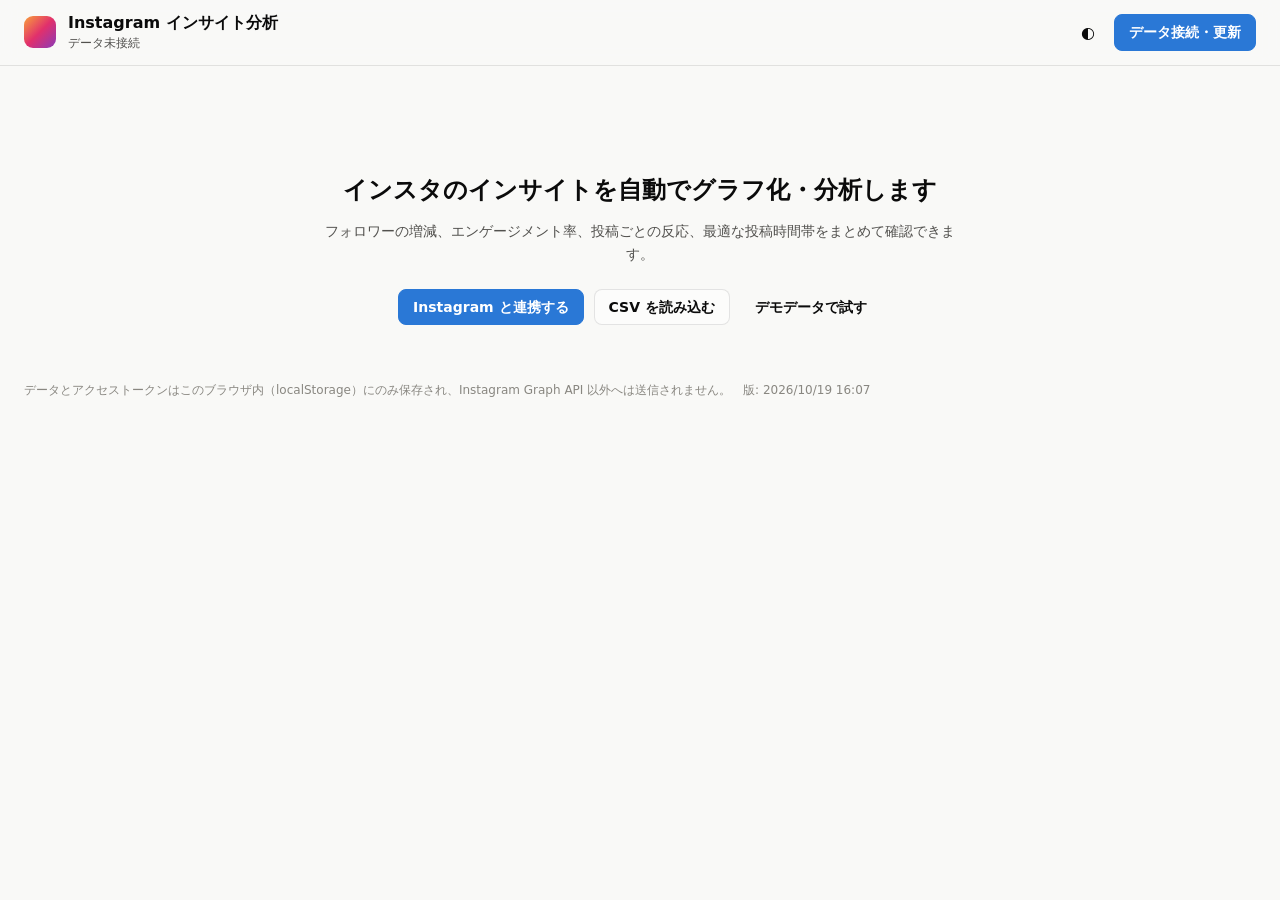
==== index.html @ c240e108 "Add files via upload" ====
<!doctype html>
<html lang="ja">
<head>
  <meta charset="utf-8" />
  <meta name="viewport" content="width=device-width, initial-scale=1" />
  <meta name="referrer" content="no-referrer" />
  <meta name="robots" content="noindex, nofollow, noarchive" />
  <title>Instagram インサイト分析</title>
  <link rel="icon" href="data:image/svg+xml,<svg xmlns='http://www.w3.org/2000/svg' viewBox='0 0 100 100'><text y='.9em' font-size='90'>📈</text></svg>" />
  <link rel="stylesheet" href="css/style.css" />
  <script>
    // テーマの初期適用（ちらつき防止）
    (function () {
      var saved = null;
      try { saved = localStorage.getItem('iia.theme'); } catch (e) {}
      if (saved === 'light' || saved === 'dark') document.documentElement.dataset.theme = saved;
    })();
  </script>
  <script src="vendor/chart.umd.min.js"></script>
  <script>
    window.Chart || document.write('<script src="https://cdn.jsdelivr.net/npm/chart.js@4.4.4/dist/chart.umd.min.js"><\/script>');
  </script>
  <script type="module" src="js/app.js"></script>
</head>
<body>
  <header class="topbar">
    <div class="brand">
      <span class="brand-mark" aria-hidden="true"></span>
      <div>
        <h1>Instagram インサイト分析</h1>
        <p class="account" id="account-line">データ未接続</p>
      </div>
    </div>
    <div class="topbar-actions">
      <div class="export-menu" id="export-menu" hidden>
        <button class="btn" id="export-toggle" type="button" aria-haspopup="menu" aria-expanded="false" aria-controls="export-list">レポート出力 ▾</button>
        <div class="export-list" id="export-list" role="menu" hidden>
          <button type="button" role="menuitem" data-export="md">Markdown（.md）</button>
          <button type="button" role="menuitem" data-export="docx">Word（.docx）</button>
          <p class="export-hint">表示中の期間・絞り込みの全数値と分析を1ファイルにまとめます</p>
        </div>
      </div>
      <button class="btn ghost icon" id="theme-toggle" type="button" aria-label="表示テーマを切り替え" title="表示テーマを切り替え">◐</button>
      <button class="btn primary" id="open-data" type="button">データ接続・更新</button>
    </div>
  </header>

  <main>
    <!-- 初回表示 -->
    <section class="empty" id="empty-state">
      <h2>インスタのインサイトを自動でグラフ化・分析します</h2>
      <p>フォロワーの増減、エンゲージメント率、投稿ごとの反応、最適な投稿時間帯をまとめて確認できます。</p>
      <div class="empty-actions">
        <button class="btn primary" type="button" data-open-tab="api">Instagram と連携する</button>
        <button class="btn" type="button" data-open-tab="csv">CSV を読み込む</button>
        <button class="btn ghost" type="button" id="empty-demo">デモデータで試す</button>
      </div>
    </section>

    <div id="dashboard" hidden>
      <!-- フィルタ（すべてのグラフに共通） -->
      <div class="filters" role="group" aria-label="表示条件">
        <div class="segmented" id="range" role="radiogroup" aria-label="期間">
          <button type="button" role="radio" data-days="7">7日</button>
          <button type="button" role="radio" data-days="30">30日</button>
          <button type="button" role="radio" data-days="90">90日</button>
          <button type="button" role="radio" data-days="180">180日</button>
          <button type="button" role="radio" data-days="0">全期間</button>
        </div>
        <label class="select">
          <span>ER の計算基準</span>
          <select id="er-basis">
            <option value="reach">リーチ基準（反応数 ÷ リーチ）</option>
            <option value="followers">フォロワー基準（反応数 ÷ フォロワー数）</option>
          </select>
        </label>
        <label class="select" id="account-filter-wrap" hidden>
          <span>アカウント</span>
          <select id="account-filter"></select>
        </label>
        <p class="period-note" id="period-note"></p>
      </div>

      <div class="notice" id="warnings" hidden></div>

      <!-- KPI（各カードの「推移をみる」は別タブで過去の推移を開く） -->
      <section class="kpis" aria-label="主要指標">
        <article class="kpi kpi-hero">
          <h3>フォロワー数</h3>
          <p class="kpi-value" id="kpi-followers">–</p>
          <p class="kpi-delta" id="kpi-followers-delta"></p>
          <a class="kpi-trend" href="?trend=followers" target="_blank" rel="noopener">推移をみる</a>
        </article>
        <article class="kpi">
          <h3>平均エンゲージメント率</h3>
          <p class="kpi-value" id="kpi-er">–</p>
          <p class="kpi-delta" id="kpi-er-delta"></p>
          <a class="kpi-trend" href="?trend=er" target="_blank" rel="noopener">推移をみる</a>
        </article>
        <article class="kpi">
          <h3>投稿数</h3>
          <p class="kpi-value" id="kpi-posts">–</p>
          <p class="kpi-delta" id="kpi-posts-delta"></p>
          <a class="kpi-trend" href="?trend=posts" target="_blank" rel="noopener">推移をみる</a>
        </article>
        <article class="kpi">
          <h3>平均リーチ／投稿</h3>
          <p class="kpi-value" id="kpi-reach">–</p>
          <p class="kpi-sub" id="kpi-reach-nonf"></p>
          <p class="kpi-delta" id="kpi-reach-delta"></p>
          <a class="kpi-trend" href="?trend=reach" target="_blank" rel="noopener">推移をみる</a>
        </article>
        <article class="kpi">
          <h3>平均反応数／投稿</h3>
          <p class="kpi-value" id="kpi-inter">–</p>
          <p class="kpi-delta" id="kpi-inter-delta"></p>
          <a class="kpi-trend" href="?trend=interactions" target="_blank" rel="noopener">推移をみる</a>
        </article>
        <article class="kpi" id="kpi-visits-card" hidden>
          <h3>プロフィールアクセス</h3>
          <p class="kpi-value" id="kpi-visits">–</p>
          <p class="kpi-delta" id="kpi-visits-delta"></p>
          <a class="kpi-trend" href="?trend=profileVisits" target="_blank" rel="noopener">推移をみる</a>
        </article>
        <article class="kpi" id="kpi-clicks-card" hidden>
          <h3>リンククリック</h3>
          <p class="kpi-value" id="kpi-clicks">–</p>
          <p class="kpi-delta" id="kpi-clicks-delta"></p>
          <a class="kpi-trend" href="?trend=linkClicks" target="_blank" rel="noopener">推移をみる</a>
        </article>
      </section>

      <!-- KPI：Instagram からホームページへの流入（GA4） -->
      <section class="kpis kpis-hp" aria-label="Instagram からホームページへの流入">
        <p class="kpis-label">Instagram からホームページへの流入（GA4）</p>
        <article class="kpi">
          <h3>流入数（UU数）</h3>
          <p class="kpi-value" id="kpi-hp-users">–</p>
          <p class="kpi-delta" id="kpi-hp-users-delta"></p>
          <a class="kpi-trend" href="?trend=hpUsers" target="_blank" rel="noopener">推移をみる</a>
        </article>
        <article class="kpi">
          <h3>アクセス数（セッション数）</h3>
          <p class="kpi-value" id="kpi-hp-sessions">–</p>
          <p class="kpi-delta" id="kpi-hp-sessions-delta"></p>
          <a class="kpi-trend" href="?trend=hpSessions" target="_blank" rel="noopener">推移をみる</a>
        </article>
        <article class="kpi">
          <h3>新規ユーザー数</h3>
          <p class="kpi-value" id="kpi-hp-new">–</p>
          <p class="kpi-delta" id="kpi-hp-new-delta"></p>
          <a class="kpi-trend" href="?trend=hpNewUsers" target="_blank" rel="noopener">推移をみる</a>
        </article>
        <article class="kpi">
          <h3>新規率</h3>
          <p class="kpi-value" id="kpi-hp-newrate">–</p>
          <p class="kpi-delta" id="kpi-hp-newrate-delta"></p>
          <a class="kpi-trend" href="?trend=hpNewRate" target="_blank" rel="noopener">推移をみる</a>
        </article>
        <article class="kpi">
          <h3>エンゲージメント率</h3>
          <p class="kpi-value" id="kpi-hp-engage">–</p>
          <p class="kpi-delta" id="kpi-hp-engage-delta"></p>
          <a class="kpi-trend" href="?trend=hpEngagement" target="_blank" rel="noopener">推移をみる</a>
        </article>
        <article class="kpi">
          <h3>予約完了数（CV数）</h3>
          <p class="kpi-value" id="kpi-hp-cv">–</p>
          <p class="kpi-delta" id="kpi-hp-cv-delta"></p>
          <a class="kpi-trend" href="?trend=hpCv" target="_blank" rel="noopener">推移をみる</a>
        </article>
        <article class="kpi">
          <h3>CVR</h3>
          <p class="kpi-value" id="kpi-hp-cvr">–</p>
          <p class="kpi-delta" id="kpi-hp-cvr-delta"></p>
          <a class="kpi-trend" href="?trend=hpCvr" target="_blank" rel="noopener">推移をみる</a>
        </article>
      </section>

      <!-- 自動インサイト -->
      <section class="block">
        <div class="block-head">
          <h2>自動分析レポート</h2>
          <p>選択中の期間のデータから自動で抽出した傾向と改善ポイントです。</p>
        </div>
        <ul class="insights" id="insights"></ul>
      </section>

      <!-- フォロワー -->
      <section class="block">
        <div class="block-head"><h2>フォロワーの増減</h2></div>
        <div class="grid-2">
          <article class="card" data-chart="c-followers">
            <header><div><h3>フォロワー数の推移</h3><p class="sub" id="followers-sub">日次</p></div></header>
            <div class="chart h-260"><canvas id="c-followers" role="img" aria-label="フォロワー数の推移"></canvas></div>
          </article>
          <article class="card" data-chart="c-net">
            <header><div><h3 id="net-title">日次の純増減</h3><p class="sub"><span class="key key-pos"></span>増加 <span class="key key-neg"></span>減少</p></div></header>
            <div class="chart h-260"><canvas id="c-net" role="img" aria-label="日次のフォロワー増減"></canvas></div>
          </article>
        </div>
      </section>

      <!-- アカウントの活動（日次インサイト） -->
      <section class="block" id="activity-block" hidden>
        <div class="block-head">
          <h2>アカウントの活動</h2>
          <p>投稿単位ではなく、アカウント全体の1日ごとの数字です。「見られた → プロフィールに来た → リンクを押した」の流れを確認できます。</p>
        </div>
        <article class="card" data-chart="c-reach" id="reach-card">
          <header><div><h3>リーチとビューの推移</h3><p class="sub" id="reach-sub">日次</p></div></header>
          <div class="chart h-240"><canvas id="c-reach" role="img" aria-label="日次のリーチとビューの推移"></canvas></div>
        </article>
        <div class="grid-2-1">
          <article class="card" data-chart="c-traffic" id="traffic-card">
            <header><div><h3>プロフィールアクセス・リンククリック</h3><p class="sub">日次の遷移数とコンテンツへの反応</p></div></header>
            <div class="chart h-260"><canvas id="c-traffic" role="img" aria-label="プロフィールアクセスとリンククリックの推移"></canvas></div>
          </article>
          <article class="card" id="funnel-card">
            <header><div><h3>予約までの導線</h3><p class="sub">期間合計と、ひとつ前の段階からの通過率</p></div></header>
            <div class="funnel" id="funnel"></div>
          </article>
        </div>

        <!-- 面別・アクション別の内訳（日次インサイトがあるときだけ） -->
        <div class="grid-2-1" id="surface-row" hidden>
          <article class="card" data-chart="c-surface" id="surface-card">
            <header><div><h3>どこで見られているか</h3><p class="sub">期間合計を、フィード・リール・ストーリーズなどの面ごとに分けた内訳</p></div></header>
            <div class="chart h-260"><canvas id="c-surface" role="img" aria-label="面別の閲覧数とリーチ"></canvas></div>
          </article>
          <article class="card" id="account-totals-card">
            <header><div><h3>リーチの内訳と転換率</h3><p class="sub">期間合計（実測値）</p></div></header>
            <dl class="stat-list" id="account-totals"></dl>
          </article>
        </div>
        <article class="card" data-chart="c-clicks" id="clicks-card" hidden>
          <header><div><h3>プロフィールからのアクション</h3><p class="sub">期間合計。ウェブサイト・電話・メッセージなど、押された種類ごとの件数</p></div></header>
          <div class="chart h-220"><canvas id="c-clicks" role="img" aria-label="プロフィールからのアクションの内訳"></canvas></div>
        </article>
      </section>

      <!-- ストーリーズ -->
      <section class="block" id="stories-block" hidden>
        <div class="block-head">
          <h2>ストーリーズ</h2>
          <p>投稿（フィード・リール）とは指標が違うため、エンゲージメント率ではなく「閲覧率（フォロワーのうち何％が見たか）」と「離脱率」で見ます。</p>
        </div>
        <div class="grid-2-1">
          <article class="card" data-chart="c-stories">
            <header>
              <div><h3 id="stories-chart-title">日ごとのストーリーズ</h3><p class="sub" id="stories-chart-sub">閲覧数・リーチと本数</p></div>
            </header>
            <div class="chart h-260"><canvas id="c-stories" role="img" aria-label="日ごとのストーリーズの閲覧数"></canvas></div>
          </article>
          <article class="card">
            <header><div><h3>期間のまとめ</h3><p class="sub" id="stories-sum-sub"></p></div></header>
            <dl class="stat-list" id="stories-summary"></dl>
          </article>
        </div>
        <div class="grid-2">
          <article class="card" data-chart="c-stories-hour">
            <header><div><h3>投稿した時間帯別 平均閲覧率</h3><p class="sub">2本以上ある時間帯のみ・濃い棒＝上位3枠</p></div></header>
            <div class="chart h-240"><canvas id="c-stories-hour" role="img" aria-label="時間帯別のストーリーズ平均閲覧率"></canvas></div>
          </article>
          <article class="card" data-chart="c-stories-funnel">
            <header><div><h3>見た人のその後</h3><p class="sub">閲覧数に対する割合（次へ／戻る／離脱／スキップ）</p></div></header>
            <div class="chart h-240"><canvas id="c-stories-funnel" role="img" aria-label="ストーリーズを見た人のその後の行動"></canvas></div>
          </article>
        </div>
        <article class="card">
          <header>
            <div><h3>ストーリーズ一覧</h3><p class="sub" id="stories-count"></p></div>
            <div class="table-tools"><button class="btn small" type="button" id="export-stories">CSV 出力</button></div>
          </header>
          <div class="table-wrap">
            <table class="data-table" id="stories-table">
              <thead>
                <tr>
                  <th>投稿日時</th>
                  <th>種別</th>
                  <th>内容</th>
                  <th class="num">閲覧</th>
                  <th class="num" title="フォロワー数に対する閲覧率">閲覧率</th>
                  <th class="num">リーチ</th>
                  <th class="num" title="そこで見るのをやめた人数">離脱</th>
                  <th class="num" title="次のストーリーズへ送った回数">次へ</th>
                  <th class="num" title="前のストーリーズへ戻った回数">戻る</th>
                  <th class="num">返信</th>
                  <th class="num" title="このストーリーズきっかけのフォロー">フォロー</th>
                  <th class="num">プロフ遷移</th>
                  <th class="num">リンク</th>
                </tr>
              </thead>
              <tbody></tbody>
            </table>
          </div>
        </article>
      </section>

      <!-- エンゲージメント -->
      <section class="block">
        <div class="block-head"><h2>エンゲージメント率</h2><p id="er-def"></p></div>
        <div class="grid-2-1">
          <article class="card" data-chart="c-er">
            <header><div><h3>投稿ごとのエンゲージメント率</h3><p class="sub">点＝各投稿（形で投稿タイプを区別）、線＝週平均</p></div></header>
            <div class="chart h-300"><canvas id="c-er" role="img" aria-label="投稿ごとのエンゲージメント率と週平均"></canvas></div>
          </article>
          <article class="card" data-chart="c-type">
            <header><div><h3>投稿タイプ別 平均ER</h3><p class="sub">タイプごとの平均エンゲージメント率</p></div></header>
            <div class="chart h-300"><canvas id="c-type" role="img" aria-label="投稿タイプ別の平均エンゲージメント率"></canvas></div>
          </article>
        </div>
      </section>

      <!-- 投稿ごとの反応 -->
      <section class="block">
        <div class="block-head"><h2>投稿ごとの反応</h2></div>
        <article class="card" data-chart="c-top">
          <header>
            <div><h3>上位10投稿</h3><p class="sub">棒をクリックすると投稿を開きます（API 連携時）</p></div>
            <label class="select compact">
              <span class="sr-only">並べ替え指標</span>
              <select id="top-metric"></select>
            </label>
          </header>
          <div class="chart h-340"><canvas id="c-top" role="img" aria-label="上位10投稿"></canvas></div>
        </article>

        <article class="card">
          <header>
            <div><h3>全投稿一覧</h3><p class="sub" id="posts-count"></p><p class="sub" id="history-status"></p></div>
            <div class="table-tools">
              <input type="search" id="post-search" placeholder="キャプション・ハッシュタグで絞り込み" aria-label="投稿を検索" />
              <button class="btn small" type="button" id="export-posts">CSV 出力</button>
            </div>
          </header>
          <div class="table-wrap">
            <table class="data-table posts-table" id="posts-table">
              <thead>
                <tr>
                  <th data-sort="timestamp">投稿日時</th>
                  <th data-sort="type">タイプ</th>
                  <th>内容</th>
                  <th data-sort="views" class="num col-views">ビュー</th>
                  <th data-sort="reach" class="num">リーチ</th>
                  <th data-sort="nonFollowerReach" class="num col-nonFollowerReach" title="フォロワー以外へのリーチ。≈ はリーチ内訳の比率による推定値">非フォロワー</th>
                  <th data-sort="likes" class="num">いいね</th>
                  <th data-sort="comments" class="num">コメント</th>
                  <th data-sort="saves" class="num">保存</th>
                  <th data-sort="shares" class="num">シェア</th>
                  <th data-sort="follows" class="num col-follows">フォロー</th>
                  <th data-sort="profileVisits" class="num col-profileVisits" title="その投稿からプロフィールへ移動した回数">プロフ遷移</th>
                  <th data-sort="avgWatchSec" class="num col-avgWatchSec" title="リールの平均再生時間（秒）">平均再生</th>
                  <th data-sort="interactions" class="num">反応計</th>
                  <th data-sort="searchImpressions" class="num col-searchImpressions" title="Google 検索の結果にこの投稿が表示された回数（Search Console）">検索表示</th>
                  <th data-sort="searchClicks" class="num col-searchClicks" title="Google 検索の結果からこの投稿が開かれた回数（Search Console）">検索クリック</th>
                  <th data-sort="searchPosition" class="num col-searchPosition" title="Google 検索での平均掲載順位（小さいほど上位）">検索順位</th>
                  <th data-sort="er" class="num">ER</th>
                  <th class="col-detail" title="日次で取り込んだデータから、投稿後のいいね・保存の伸びを表示します">詳細</th>
                </tr>
              </thead>
              <tbody></tbody>
            </table>
          </div>
        </article>
      </section>

      <!-- 投稿時間 -->
      <section class="block">
        <div class="block-head">
          <h2>最適な投稿時間帯</h2>
          <p>投稿した曜日・時間帯（日本時間）ごとの平均エンゲージメント率。投稿数の少ない枠は全体平均に寄せて評価しています。</p>
        </div>
        <div class="grid-2-1">
          <article class="card" data-heatmap="1">
            <header><div><h3>曜日 × 時間帯</h3><p class="sub">濃いほど反応が良い・数値はおすすめ上位3枠</p></div></header>
            <div class="heatmap" id="heatmap" role="grid" aria-label="曜日と時間帯ごとの平均エンゲージメント率"></div>
            <div class="scale" aria-hidden="true"><span>低い</span><i class="scale-bar"></i><span>高い</span><span class="scale-empty"><i></i>投稿なし</span></div>
          </article>
          <article class="card">
            <header><div><h3>おすすめの投稿枠</h3><p class="sub">2投稿以上ある枠から算出</p></div></header>
            <ol class="best-slots" id="best-slots"></ol>
          </article>
        </div>
        <div class="grid-2">
          <article class="card" data-chart="c-hour">
            <header><div><h3>時間帯別 平均ER</h3><p class="sub">濃い棒＝上位3時間帯</p></div></header>
            <div class="chart h-240"><canvas id="c-hour" role="img" aria-label="時間帯別の平均エンゲージメント率"></canvas></div>
          </article>
          <article class="card" data-chart="c-weekday">
            <header><div><h3>曜日別 平均ER</h3><p class="sub">濃い棒＝上位2曜日</p></div></header>
            <div class="chart h-240"><canvas id="c-weekday" role="img" aria-label="曜日別の平均エンゲージメント率"></canvas></div>
          </article>
        </div>
      </section>

      <!-- GA4：HPへの流入 -->
      <!-- Google 検索（Search Console） -->
      <section class="block" id="search-block" hidden>
        <div class="block-head">
          <h2>Google 検索からの流入（Search Console）</h2>
          <p id="search-lead">検索結果での表示回数・クリック・掲載順位です。投稿一覧の「検索表示・検索クリック・検索順位」の列も同じデータです。</p>
        </div>

        <div class="filters" id="search-filters">
          <div class="segmented" id="search-scope" role="radiogroup" aria-label="対象プロパティ">
            <button type="button" role="radio" data-scope="instagram">Instagram</button>
            <button type="button" role="radio" data-scope="site">ホームページ</button>
            <button type="button" role="radio" data-scope="all">すべて</button>
          </div>
          <label class="select">
            <span>並べ替え</span>
            <select id="search-sort">
              <option value="clicks">クリック数</option>
              <option value="impressions">表示回数</option>
              <option value="ctr">CTR</option>
              <option value="position">掲載順位（上位から）</option>
            </select>
          </label>
        </div>

        <div class="grid-2-1">
          <article class="card" data-chart="c-search-queries">
            <header>
              <div><h3>検索クエリ</h3><p class="sub" id="search-query-sub"></p></div>
              <div class="card-actions"><button class="btn small" type="button" id="export-search">CSV 出力</button></div>
            </header>
            <div class="chart h-340"><canvas id="c-search-queries" role="img" aria-label="検索クエリ別のクリック数"></canvas></div>
          </article>
          <article class="card">
            <header><div><h3>期間の合計</h3><p class="sub" id="search-period"></p></div></header>
            <dl class="stat-list" id="search-summary"></dl>
          </article>
        </div>

        <div class="grid-2">
          <article class="card">
            <header><div><h3>検索クエリ一覧</h3><p class="sub">クリック・表示回数・CTR・掲載順位</p></div></header>
            <div class="table-wrap">
              <table class="data-table" id="search-query-table"><thead></thead><tbody></tbody></table>
            </div>
          </article>
          <article class="card" id="search-gap-card">
            <header><div><h3>伸びしろのある検索語</h3><p class="sub">上位に出ているのに、クリックが平均より少ない検索語</p></div></header>
            <div class="table-wrap">
              <table class="data-table" id="search-gap-table"><thead></thead><tbody></tbody></table>
            </div>
          </article>
        </div>

        <div class="grid-2" id="search-post-row">
          <article class="card">
            <header><div><h3>検索から見つかっている投稿</h3><p class="sub" id="search-post-sub">Google 検索での表示回数が多い投稿</p></div></header>
            <div class="table-wrap">
              <table class="data-table" id="search-post-table"><thead></thead><tbody></tbody></table>
            </div>
          </article>
          <article class="card" data-chart="c-search-device">
            <header><div><h3>デバイス別</h3><p class="sub">検索結果からのクリック</p></div></header>
            <div class="chart h-240"><canvas id="c-search-device" role="img" aria-label="デバイス別のクリック数"></canvas></div>
          </article>
        </div>
      </section>

      <section class="block" id="traffic-block" hidden>
        <div class="block-head">
          <h2>HPへの流入（GA4）</h2>
          <p id="traffic-lead">Instagram の投稿と、着地先ホームページへの流入を週単位で突き合わせています。</p>
        </div>

        <div class="grid-2-1">
          <article class="card" data-chart="c-traffic-weeks">
            <header><div><h3>週ごとの Instagram 流入</h3><p class="sub">オーガニックと広告は分けて見ます</p></div></header>
            <div class="chart h-280"><canvas id="c-traffic-weeks" role="img" aria-label="週ごとのInstagram流入"></canvas></div>
          </article>
          <article class="card" id="traffic-summary-card">
            <header><div><h3>期間の合計</h3><p class="sub">Instagram からの流入のみ</p></div></header>
            <dl class="stat-list" id="traffic-summary"></dl>
          </article>
        </div>

        <article class="card" id="correlation-card">
          <header>
            <div><h3>投稿と流入の相関</h3><p class="sub" id="corr-sub"></p></div>
            <label class="select compact">
              <span class="sr-only">相関の相手</span>
              <select id="corr-target"></select>
            </label>
          </header>
          <div class="table-wrap">
            <table class="data-table" id="corr-table">
              <thead>
                <tr>
                  <th>投稿側の指標</th>
                  <th class="num">相関 r</th>
                  <th class="num">順位相関 ρ</th>
                  <th class="num">p 値</th>
                  <th class="num">95% 信頼区間</th>
                  <th class="num">時期の影響を除いた r</th>
                  <th class="num">増減どうしの r</th>
                  <th>見かた</th>
                  <th class="num">推定値（獲得数）</th>
                </tr>
              </thead>
              <tbody></tbody>
            </table>
          </div>
          <p class="note-line" id="corr-note"></p>
        </article>

        <div class="grid-2">
          <article class="card" data-chart="c-scatter">
            <header>
              <div><h3>散布図</h3><p class="sub" id="scatter-sub">点＝1週間。直線は傾向を示すだけで、因果ではありません</p></div>
              <label class="select compact">
                <span class="sr-only">散布図の指標</span>
                <select id="scatter-driver"></select>
              </label>
            </header>
            <div class="chart h-300"><canvas id="c-scatter" role="img" aria-label="投稿指標とHP流入の散布図"></canvas></div>
          </article>
          <article class="card" data-chart="c-traffic-account">
            <header><div><h3>流入元アカウント別</h3><p class="sub">参照元/メディアから振り分けた集計</p></div></header>
            <div class="chart h-300"><canvas id="c-traffic-account" role="img" aria-label="アカウント別のHP流入"></canvas></div>
          </article>
        </div>

        <article class="card" id="campaign-card" hidden>
          <header><div><h3>UTM キャンペーン別の流入</h3><p class="sub">リンクに utm_campaign を付けた分だけ、どの施策からの流入か分かります</p></div></header>
          <div class="table-wrap">
            <table class="data-table" id="campaign-table">
              <thead><tr><th>キャンペーン</th><th class="num">セッション</th><th class="num">ユーザー</th><th class="num">予約タップ</th><th class="num">タップ率</th></tr></thead>
              <tbody></tbody>
            </table>
          </div>
        </article>

        <article class="card" id="landing-card" hidden>
          <header><div><h3>リンククリックは HP に届いているか</h3><p class="sub">Instagram が数えたクリックと、GA4 が計測した流入の差</p></div></header>
          <div class="table-wrap">
            <table class="data-table" id="landing-table">
              <thead><tr><th>週</th><th class="num">リンククリック</th><th class="num">GA4 の流入</th><th class="num">到達率</th></tr></thead>
              <tbody></tbody>
            </table>
          </div>
          <p class="note-line" id="landing-note"></p>
        </article>
      </section>

      <!-- オーディエンス -->
      <section class="block" id="audience-block" hidden>
        <div class="block-head">
          <h2>フォロワーの内訳</h2>
          <p id="audience-lead">Meta の「オーディエンス」エクスポートから読み取った、現在のフォロワーの構成です（期間の切り替えには連動しません）。</p>
        </div>
        <div class="grid-2-1">
          <article class="card" data-chart="c-age" id="age-card">
            <header><div><h3>年齢層 × 性別</h3><p class="sub">フォロワー全体に占める割合</p></div></header>
            <div class="chart h-280"><canvas id="c-age" role="img" aria-label="年齢層と性別の構成比"></canvas></div>
          </article>
          <article class="card" data-chart="c-country" id="country-card">
            <header><div><h3>上位の国</h3><p class="sub">フォロワーの所在国</p></div></header>
            <div class="chart h-280"><canvas id="c-country" role="img" aria-label="フォロワーの上位の国"></canvas></div>
          </article>
        </div>
        <article class="card" data-chart="c-city" id="city-card">
          <header><div><h3>上位の都市</h3><p class="sub">来院できる範囲かどうかの目安になります</p></div></header>
          <div class="chart h-300"><canvas id="c-city" role="img" aria-label="フォロワーの上位の都市"></canvas></div>
        </article>
      </section>

      <!-- ハッシュタグ -->
      <section class="block">
        <div class="block-head"><h2>ハッシュタグ別の反応</h2><p>2回以上使ったハッシュタグの平均ER（全体平均との比較）</p></div>
        <article class="card">
          <header><div><h3>取り込んだ投稿から集計</h3><p class="sub">表示中の期間の投稿のキャプションにあるハッシュタグ</p></div></header>
          <div class="table-wrap">
            <table class="data-table" id="hashtag-table">
              <thead><tr><th>ハッシュタグ</th><th class="num">使用回数</th><th class="num">平均ER</th><th class="num">全体平均比</th><th class="num">平均リーチ</th></tr></thead>
              <tbody></tbody>
            </table>
          </div>
        </article>

        <!-- ソーシャルインサイトのハッシュタグ分析（書き出し単位の集計） -->
        <article class="card" id="tool-hashtag-card" hidden>
          <header>
            <div><h3>ソーシャルインサイトの集計</h3><p class="sub" id="tool-hashtag-sub"></p></div>
            <label class="select compact">
              <span class="sr-only">集計する書き出し・期間</span>
              <select id="tool-hashtag-set"></select>
            </label>
          </header>
          <div class="table-wrap">
            <table class="data-table" id="tool-hashtag-table"><thead></thead><tbody></tbody></table>
          </div>
        </article>
      </section>

      <!-- ベンチマーク（フォロー中アカウント・タグ付き投稿） -->
      <section class="block" id="benchmark-block" hidden>
        <div class="block-head">
          <h2>他アカウントとの関係</h2>
          <p>自社がフォローしているアカウント（競合・関連先）と、自社をタグ付け・メンションした投稿です（期間の切り替えはタグ付き投稿のみ連動します）。</p>
        </div>
        <div class="grid-2-1" id="followed-row" hidden>
          <article class="card">
            <header>
              <div><h3>フォロー中アカウント</h3><p class="sub" id="followed-count"></p></div>
              <div class="table-tools"><button class="btn small" type="button" id="export-followed">CSV 出力</button></div>
            </header>
            <div class="table-wrap">
              <table class="data-table" id="followed-table">
                <thead><tr><th>ユーザーネーム</th><th>プロフィール</th><th class="num">フォロワー</th><th class="num">投稿数</th><th class="num">フォロー数</th></tr></thead>
                <tbody></tbody>
              </table>
            </div>
          </article>
          <article class="card">
            <header><div><h3>フォロー先でよく使われるタグ</h3><p class="sub">同じ領域のアカウントが付けているハッシュタグ</p></div></header>
            <dl class="stat-list" id="followed-tags"></dl>
          </article>
        </div>
        <article class="card" id="tagged-card" hidden>
          <header>
            <div><h3>タグ付き投稿</h3><p class="sub" id="tagged-count"></p></div>
            <div class="table-tools"><button class="btn small" type="button" id="export-tagged">CSV 出力</button></div>
          </header>
          <div class="table-wrap">
            <table class="data-table" id="tagged-table">
              <thead><tr><th>投稿日時</th><th>アカウント</th><th>タイプ</th><th>内容</th><th class="num">いいね</th><th class="num">コメント</th></tr></thead>
              <tbody></tbody>
            </table>
          </div>
        </article>
      </section>
    </div>

    <!-- 指標の推移（上部の指標の「推移をみる」から別タブで開く） -->
    <div id="trend-view" hidden>
      <div class="trend-head">
        <a class="btn small" id="trend-back" href="./">← ダッシュボードへ</a>
        <div>
          <p class="trend-group" id="trend-group"></p>
          <h2 id="trend-title">指標の推移</h2>
          <p class="sub" id="trend-def"></p>
        </div>
      </div>
      <div class="filters" role="group" aria-label="推移の表示条件">
        <div class="segmented" id="trend-unit" role="radiogroup" aria-label="集計の単位">
          <button type="button" role="radio" data-unit="day">日別</button>
          <button type="button" role="radio" data-unit="week">週別</button>
          <button type="button" role="radio" data-unit="month">月別</button>
        </div>
        <label class="select">
          <span>指標</span>
          <select id="trend-metric"></select>
        </label>
        <p class="period-note" id="trend-note"></p>
      </div>
      <div class="notice" id="trend-warn" hidden></div>
      <article class="card">
        <header><div><h3>グラフ</h3><p class="sub" id="trend-chart-sub"></p></div></header>
        <div class="chart h-340"><canvas id="c-trend" role="img" aria-label="指標の推移"></canvas></div>
      </article>
      <article class="card">
        <header>
          <div><h3>表</h3><p class="sub">新しい期間が上</p></div>
          <div class="table-tools"><button class="btn small" type="button" id="trend-csv">CSV 出力</button></div>
        </header>
        <div class="table-wrap">
          <table class="data-table" id="trend-table"><thead></thead><tbody></tbody></table>
        </div>
      </article>
    </div>
  </main>

  <footer class="foot">
    データとアクセストークンはこのブラウザ内（localStorage）にのみ保存され、Instagram Graph API 以外へは送信されません。
    <span class="build">版: <span id="build-stamp">2026/10/19 16:07</span></span>
  </footer>

  <!-- データ接続ダイアログ -->
  <dialog id="data-dialog" aria-labelledby="dlg-title">
    <form method="dialog" class="dlg-close"><button class="btn ghost icon" aria-label="閉じる">✕</button></form>
    <h2 id="dlg-title">データ接続</h2>
    <div class="tabs" role="tablist">
      <button role="tab" type="button" data-tab="api" aria-selected="true">Instagram API 連携</button>
      <button role="tab" type="button" data-tab="csv">CSV 取り込み</button>
      <button role="tab" type="button" data-tab="demo">デモ・管理</button>
    </div>

    <div class="tab-panel" data-panel="api">
      <p class="help">
        Instagram の<strong>プロアカウント（ビジネス／クリエイター）</strong>と、Meta for Developers で発行したアクセストークンが必要です。
        詳しい手順は README.md を参照してください。
      </p>
      <form id="api-form" class="form">
        <label>ログイン方式
          <select name="host">
            <option value="instagram">Instagram ログイン（graph.instagram.com）</option>
            <option value="facebook">Facebook ログイン（graph.facebook.com）</option>
          </select>
        </label>
        <label>アクセストークン
          <input name="token" type="password" autocomplete="off" required placeholder="IGAA… / EAA…" />
        </label>
        <div class="row">
          <label>Instagram ユーザーID
            <input name="userId" placeholder="me" />
          </label>
          <button class="btn small" type="button" id="find-ig">ID を検出</button>
        </div>
        <p class="help small">Instagram ログインは「me」のままで OK。Facebook ログインの場合は「ID を検出」でビジネスアカウントIDを取得します。</p>
        <div class="row">
          <label>取得する投稿数
            <input name="postLimit" type="number" min="5" max="500" value="50" />
          </label>
          <label>API バージョン
            <input name="version" value="v23.0" />
          </label>
        </div>
        <label class="check"><input type="checkbox" name="remember" /> トークンをこのブラウザに保存する</label>
        <p class="status" id="api-status" role="status" aria-live="polite"></p>
        <button class="btn primary" type="submit">取得して分析</button>
      </form>
    </div>

    <div class="tab-panel" data-panel="csv" hidden>
      <p class="help">
        Meta Business Suite の「インサイト → エクスポート」で出力した CSV をそのまま読み込めます。
        <strong>投稿データ</strong>（Post ID・Publish time・Likes…）、
        <strong>指標ごとの日次ファイル</strong>（Reach.csv・Views.csv・Visits.csv・Link clicks.csv・Interactions.csv・Follows.csv）、
        <strong>オーディエンス</strong>（Audience.csv：フォロワー総数・年齢×性別・都市・国）を自動判別します。
        ダウンロードしたファイルを<strong>まとめて選択</strong>してください。自作の CSV（日付・フォロワー数…）も読み込めます。
      </p>
      <p class="help small">
        ※ 日次ファイルは表題かファイル名で指標を見分けます。<strong>ファイル名は変更せずに</strong>読み込んでください。
        文字コードは UTF-16 / UTF-8 / Shift_JIS に対応しています。
      </p>
      <p class="help">
        <strong>GA4 の流入データ</strong>（Excel .xlsx または CSV）も同じ場所から読み込めます。
        「日付・参照元/メディア・セッション」の列がある表を自動で見つけ、Instagram からの流入だけを抜き出して投稿データと突き合わせます。
        <code>予約タップ</code>・<code>CV</code> の列があれば、そこまでの通過率も出します。
      </p>
      <label class="drop" id="drop">
        <input type="file" id="csv-input" accept=".csv,.tsv,.txt,.xlsx,.xls,.zip,text/csv" multiple />
        <span>CSV / Excel / Search Console の ZIP をドロップ、またはクリックして選択</span>
      </label>
      <p class="help">
        <strong>Google Search Console</strong>（検索パフォーマンス → エクスポート）の <strong>ZIP をそのまま</strong>読み込めます。
        Instagram のプロパティを登録していれば、投稿 URL で突き合わせて投稿一覧に「検索表示・検索クリック・検索順位」が並びます。
        <strong>ZIP のまま</strong>読み込んでください。中の CSV はどのプロパティも同じファイル名なので、展開すると区別できなくなります。
      </p>
      <p class="help">
        <strong>毎日取り込むと、投稿ごとの推移が残ります。</strong>
        取り込んだ時点のいいね・保存などを投稿ごとに記録するので、
        投稿一覧の<strong>「詳細を見る」</strong>から「投稿してから何日目にどれだけ伸びたか」を数とグラフで確認できます。
        ソーシャルインサイトの書き出しは、ファイル名の期間末をその時点として扱います。
      </p>
      <label class="check"><input type="checkbox" id="csv-merge" checked /> 現在のデータに追加（同じ投稿ID・日付は上書き）</label>
      <p class="status" id="csv-status" role="status" aria-live="polite"></p>
      <p class="help small">サンプル: <a href="samples/posts_sample.csv" download>posts_sample.csv</a> ・ <a href="samples/daily_sample.csv" download>daily_sample.csv</a></p>
    </div>

    <div class="tab-panel" data-panel="demo" hidden>
      <p class="help">架空アカウントの180日分のデータで全機能を試せます。</p>
      <div class="row">
        <button class="btn primary" type="button" id="load-demo">デモデータを読み込む</button>
      </div>
      <hr />
      <div class="row">
        <button class="btn" type="button" id="export-json">データをバックアップ（JSON）</button>
        <label class="btn">バックアップから復元<input type="file" id="import-json" accept=".json,application/json" hidden /></label>
      </div>
      <div class="row">
        <button class="btn danger" type="button" id="clear-data">保存データとトークンを削除</button>
      </div>
    </div>
  </dialog>

  <!-- 投稿ごとの推移（投稿一覧の「詳細」から開く） -->
  <dialog id="post-dialog" class="dlg-wide" aria-labelledby="post-dlg-title">
    <form method="dialog" class="dlg-close"><button class="btn ghost icon" aria-label="閉じる">✕</button></form>
    <h2 id="post-dlg-title">投稿後の伸び</h2>
    <div class="post-dlg-head" id="post-dlg-head"></div>
    <dl class="stat-list post-dlg-totals" id="post-dlg-totals"></dl>
    <div class="post-dlg-tools">
      <div class="segmented" id="post-dlg-mode" role="radiogroup" aria-label="表示する値">
        <button type="button" role="radio" data-mode="total">累計</button>
        <button type="button" role="radio" data-mode="delta">前回からの増加</button>
      </div>
      <div class="metric-picks" id="post-dlg-metrics" role="group" aria-label="表示する指標"></div>
      <button class="btn small" type="button" id="post-dlg-csv">CSV 出力</button>
    </div>
    <p class="status" id="post-dlg-note" role="status" aria-live="polite"></p>
    <div class="chart h-260"><canvas id="c-post-history" role="img" aria-label="投稿後のいいね・保存などの推移"></canvas></div>
    <div class="table-wrap post-dlg-table">
      <table class="data-table" id="post-history-table">
        <thead></thead>
        <tbody></tbody>
      </table>
    </div>
  </dialog>

  <div class="tooltip" id="tooltip" role="tooltip" hidden></div>
  <div class="toast" id="toast" role="status" aria-live="polite" hidden></div>
</body>
</html>
---- css/style.css ----
/* ===== トークン ===== */
:root {
  color-scheme: light;
  --page: #f9f9f7;
  --surface-1: #fcfcfb;
  --surface-2: #f3f2ee;
  --text-primary: #0b0b0b;
  --text-secondary: #52514e;
  --text-muted: #898781;
  --grid: #e1e0d9;
  --axis: #c3c2b7;
  --border: rgba(11, 11, 11, 0.1);
  --series-1: #2a78d6;
  --series-2: #eb6834;
  --series-3: #1baf7a;
  --series-neg: #e34948;
  --accent: #2a78d6;
  --accent-ink: #ffffff;
  --good: #006300;
  --bad: #c03030;
  --good-bg: #0ca30c;
  --warn-bg: #fab219;
  --info-bg: #2a78d6;
  --empty-cell: #f0efec;
  --shadow: 0 1px 2px rgba(0, 0, 0, 0.04);
  --radius: 12px;
  --font: system-ui, -apple-system, "Segoe UI", "Hiragino Sans", "Noto Sans JP", "Yu Gothic UI", sans-serif;
}

@media (prefers-color-scheme: dark) {
  :root:not([data-theme="light"]) {
    color-scheme: dark;
    --page: #0d0d0d;
    --surface-1: #1a1a19;
    --surface-2: #232321;
    --text-primary: #ffffff;
    --text-secondary: #c3c2b7;
    --text-muted: #898781;
    --grid: #2c2c2a;
    --axis: #383835;
    --border: rgba(255, 255, 255, 0.1);
    --series-1: #3987e5;
    --series-2: #d95926;
    --series-3: #199e70;
    --series-neg: #e66767;
    --accent: #3987e5;
    --good: #0ca30c;
    --bad: #e66767;
    --empty-cell: #262624;
  }
}
:root[data-theme="dark"] {
  color-scheme: dark;
  --page: #0d0d0d;
  --surface-1: #1a1a19;
  --surface-2: #232321;
  --text-primary: #ffffff;
  --text-secondary: #c3c2b7;
  --text-muted: #898781;
  --grid: #2c2c2a;
  --axis: #383835;
  --border: rgba(255, 255, 255, 0.1);
  --series-1: #3987e5;
  --series-2: #d95926;
  --series-3: #199e70;
  --series-neg: #e66767;
  --accent: #3987e5;
  --good: #0ca30c;
  --bad: #e66767;
  --empty-cell: #262624;
}

/* ===== ベース ===== */
* { box-sizing: border-box; }
html { -webkit-text-size-adjust: 100%; }
body {
  margin: 0;
  background: var(--page);
  color: var(--text-primary);
  font-family: var(--font);
  font-size: 14px;
  line-height: 1.6;
}
h1, h2, h3 { margin: 0; line-height: 1.35; }
a { color: var(--accent); }
.sr-only { position: absolute; width: 1px; height: 1px; overflow: hidden; clip: rect(0 0 0 0); white-space: nowrap; }
[hidden] { display: none !important; }

main { max-width: 1280px; margin: 0 auto; padding: 0 24px 40px; }

/* ===== ヘッダー ===== */
.topbar {
  position: sticky; top: 0; z-index: 10;
  display: flex; align-items: center; justify-content: space-between; gap: 12px;
  padding: 12px 24px;
  background: color-mix(in srgb, var(--page) 88%, transparent);
  backdrop-filter: blur(8px);
  border-bottom: 1px solid var(--border);
}
.brand { display: flex; align-items: center; gap: 12px; min-width: 0; }
.brand-mark {
  width: 32px; height: 32px; border-radius: 9px; flex: none;
  background: linear-gradient(135deg, #f9a13a, #e1306c 50%, #8a3ab9);
}
.brand h1 { font-size: 16px; }
.account { margin: 0; font-size: 12px; color: var(--text-secondary); white-space: nowrap; overflow: hidden; text-overflow: ellipsis; }
.topbar-actions { display: flex; gap: 8px; flex: none; }
.export-menu { position: relative; }
.export-list {
  position: absolute; right: 0; top: calc(100% + 6px); z-index: 20;
  min-width: 220px; padding: 6px;
  background: var(--surface-1); border: 1px solid var(--border); border-radius: 10px;
  box-shadow: 0 8px 24px rgba(0, 0, 0, 0.14);
}
.export-list button {
  display: block; width: 100%; padding: 8px 10px; text-align: left;
  border: 0; border-radius: 6px; background: transparent; color: var(--text-primary);
  font: inherit; font-weight: 600; cursor: pointer;
}
.export-list button:hover { background: var(--surface-2); }
.export-hint { margin: 4px 10px 4px; font-size: 11px; color: var(--text-secondary); }

/* ===== ボタン・フォーム ===== */
.btn {
  text-decoration: none;
  display: inline-flex; align-items: center; justify-content: center; gap: 6px;
  min-height: 36px; padding: 6px 14px;
  border: 1px solid var(--border); border-radius: 8px;
  background: var(--surface-1); color: var(--text-primary);
  font: inherit; font-weight: 600; cursor: pointer;
}
.btn:hover { background: var(--surface-2); }
.btn:focus-visible, button:focus-visible, select:focus-visible, input:focus-visible, .hm-cell:focus-visible {
  outline: 2px solid var(--accent); outline-offset: 2px;
}
.btn.primary { background: var(--accent); border-color: var(--accent); color: var(--accent-ink); }
.btn.primary:hover { filter: brightness(1.08); }
.btn.ghost { background: transparent; border-color: transparent; }
.btn.ghost:hover { background: var(--surface-2); }
.btn.danger { color: var(--bad); }
.btn.small { min-height: 30px; padding: 4px 10px; font-size: 13px; }
.btn.icon { width: 36px; padding: 0; font-size: 16px; }
.btn[disabled] { opacity: 0.5; cursor: progress; }

select, input[type="text"], input[type="password"], input[type="number"], input[type="search"], input:not([type]) {
  min-height: 36px; padding: 6px 10px;
  border: 1px solid var(--border); border-radius: 8px;
  background: var(--surface-1); color: var(--text-primary); font: inherit;
  max-width: 100%;
}

/* ===== 初回表示 ===== */
.empty { max-width: 640px; margin: 12vh auto 0; text-align: center; }
.empty h2 { font-size: 24px; margin-bottom: 12px; }
.empty p { color: var(--text-secondary); }
.empty-actions { display: flex; flex-wrap: wrap; gap: 10px; justify-content: center; margin-top: 24px; }

/* ===== フィルタ ===== */
.filters { display: flex; flex-wrap: wrap; align-items: center; gap: 12px 16px; padding: 20px 0 8px; }
.segmented { display: inline-flex; padding: 3px; border-radius: 10px; background: var(--surface-2); border: 1px solid var(--border); }
.segmented button {
  min-height: 30px; padding: 4px 12px; border: 0; border-radius: 7px;
  background: transparent; color: var(--text-secondary); font: inherit; cursor: pointer;
}
.segmented button:hover { color: var(--text-primary); }
.segmented button[aria-checked="true"] { background: var(--surface-1); color: var(--text-primary); font-weight: 600; box-shadow: 0 1px 2px rgba(0,0,0,.12); }
.select { display: inline-flex; align-items: center; gap: 8px; color: var(--text-secondary); font-size: 13px; }
.select.compact select { min-height: 30px; font-size: 13px; }
.period-note { margin: 0 0 0 auto; color: var(--text-muted); font-size: 12px; }

.notice {
  margin: 8px 0; padding: 10px 14px; border-radius: 10px;
  background: color-mix(in srgb, var(--warn-bg) 14%, var(--surface-1));
  border: 1px solid color-mix(in srgb, var(--warn-bg) 50%, transparent);
  font-size: 13px;
}
.notice ul { margin: 0; padding-left: 1.2em; }

/* ===== KPI ===== */
/* 指標の数はデータ次第で増減するので、幅に合わせて折り返す */
.kpis { display: grid; grid-template-columns: repeat(auto-fit, minmax(152px, 1fr)); gap: 12px; margin: 12px 0 8px; }
.kpis .kpi-hero { grid-column: span 2; }
/* 指標が多いときはフォロワー数も1枠に収めて、1枚だけ折り返すのを防ぐ */
.kpis.dense .kpi-hero { grid-column: auto; }
.kpis.dense .kpi-hero .kpi-value { font-size: 30px; }
.kpi { display: flex; flex-direction: column; padding: 16px 18px; background: var(--surface-1); border: 1px solid var(--border); border-radius: var(--radius); box-shadow: var(--shadow); min-width: 0; }
.kpi h3 { font-size: 12px; font-weight: 500; color: var(--text-secondary); }
.kpi-value { margin: 4px 0 0; font-size: 26px; font-weight: 650; letter-spacing: -0.01em; }
.kpi-hero .kpi-value { font-size: 40px; line-height: 1.15; }
.kpi-delta { margin: 2px 0 0; font-size: 12px; color: var(--text-secondary); }
/* 数値の下の小さな補足（平均リーチの下の「非フォロワー」など） */
.kpi-sub { margin: 0; font-size: 12px; color: var(--text-secondary); }
.kpi-sub a { color: inherit; text-decoration: none; }
.kpi-sub a:hover { text-decoration: underline; }
.kpi-sub strong { color: var(--text-primary); }
.kpi-delta .up { color: var(--good); font-weight: 600; }
.kpi-delta .down { color: var(--bad); font-weight: 600; }
/* HP 流入の指標は別の行にまとめ、見出しで区切る */
.kpis-hp { margin-top: 4px; }
.kpis-label { grid-column: 1 / -1; margin: 0 0 -4px; font-size: 12px; font-weight: 600; color: var(--text-secondary); }
/* 「推移をみる」はカードの下端に揃える */
.kpi-trend { margin-top: auto; padding-top: 8px; font-size: 12px; font-weight: 600; text-decoration: none; align-self: flex-start; }
.kpi-trend::after { content: " ↗"; }
.kpi-trend:hover { text-decoration: underline; }

/* ===== 指標の推移ページ ===== */
.trend-head { display: flex; align-items: flex-start; gap: 16px; padding: 20px 0 4px; flex-wrap: wrap; }
.trend-head h2 { font-size: 22px; }
.trend-group { margin: 0; font-size: 12px; color: var(--text-muted); font-weight: 600; }
#trend-view .card { margin-bottom: 12px; }
#trend-view .table-wrap { max-height: 640px; }

/* ===== セクション・カード ===== */
.block { margin-top: 28px; }
.block-head { display: flex; flex-wrap: wrap; align-items: baseline; gap: 4px 14px; margin-bottom: 12px; }
.block-head h2 { font-size: 18px; }
.block-head p { margin: 0; color: var(--text-secondary); font-size: 13px; }
.grid-2 { display: grid; grid-template-columns: 1fr 1fr; gap: 12px; margin-bottom: 12px; }
.grid-2-1 { display: grid; grid-template-columns: 2fr 1fr; gap: 12px; margin-bottom: 12px; }
.card {
  background: var(--surface-1); border: 1px solid var(--border); border-radius: var(--radius);
  padding: 16px 18px; box-shadow: var(--shadow); min-width: 0;
}
.grid-2 > .card, .grid-2-1 > .card { margin: 0; }
.block > .card { margin-bottom: 12px; }
.card > header { display: flex; align-items: flex-start; justify-content: space-between; gap: 10px; margin-bottom: 10px; flex-wrap: wrap; }
.card h3 { font-size: 14px; font-weight: 650; }
.sub { margin: 2px 0 0; font-size: 12px; color: var(--text-secondary); }
.card-actions { display: flex; gap: 6px; align-items: center; margin-left: auto; }
.view-toggle { font-size: 12px; min-height: 28px; padding: 2px 10px; }
.chart { position: relative; width: 100%; }
.h-220 { height: 220px; } .h-240 { height: 240px; } .h-260 { height: 260px; } .h-300 { height: 300px; } .h-340 { height: 340px; }
.chart-table { max-height: 340px; overflow: auto; }
.card.is-loading .chart { opacity: 0.5; }

.key { display: inline-block; width: 10px; height: 10px; border-radius: 3px; vertical-align: -1px; margin: 0 2px 0 6px; }
.key:first-child { margin-left: 0; }
.key-pos { background: var(--series-1); }
.key-neg { background: var(--series-neg); }

/* ===== インサイト ===== */
.insights { list-style: none; margin: 0; padding: 0; display: grid; grid-template-columns: repeat(auto-fill, minmax(280px, 1fr)); gap: 12px; }
.insights li {
  display: grid; grid-template-columns: 28px 1fr; gap: 2px 10px;
  padding: 14px 16px; background: var(--surface-1); border: 1px solid var(--border); border-radius: var(--radius);
}
.insights .ic {
  grid-row: span 2; width: 24px; height: 24px; border-radius: 50%;
  display: grid; place-items: center; font-size: 13px; font-weight: 700; color: #fff;
}
.insights .good .ic { background: var(--good-bg); }
.insights .warn .ic { background: var(--warn-bg); color: #0b0b0b; }
.insights .info .ic { background: var(--info-bg); }
.insights strong { font-size: 14px; }
.insights span.tx { color: var(--text-secondary); font-size: 13px; }
.insights .lv { font-size: 11px; color: var(--text-muted); margin-left: 6px; font-weight: 500; }

/* ===== テーブル ===== */
.table-wrap { overflow: auto; max-height: 520px; border-radius: 8px; }
.table-tools { display: flex; gap: 8px; flex-wrap: wrap; }
.table-tools input { width: 260px; }
.data-table { width: 100%; border-collapse: collapse; font-size: 13px; }
.data-table th, .data-table td { padding: 8px 10px; text-align: left; border-bottom: 1px solid var(--grid); white-space: nowrap; }
.data-table th { position: sticky; top: 0; background: var(--surface-1); color: var(--text-secondary); font-weight: 600; font-size: 12px; z-index: 1; }
.data-table td { font-variant-numeric: tabular-nums; }
.data-table .num, .data-table td.num { text-align: right; }
.data-table tbody tr:hover { background: var(--surface-2); }
.posts-table th[data-sort] { cursor: pointer; user-select: none; }
.posts-table th[data-sort]:hover { color: var(--text-primary); }
.posts-table th[aria-sort="descending"]::after { content: " ↓"; }
.posts-table th[aria-sort="ascending"]::after { content: " ↑"; }
.post-cell { display: flex; align-items: center; gap: 10px; max-width: 360px; white-space: normal; }
.thumb {
  width: 40px; height: 40px; flex: none; border-radius: 6px; object-fit: cover;
  background: var(--surface-2); display: grid; place-items: center; color: var(--text-muted); font-size: 11px;
}
.post-body { min-width: 0; }
.post-cell .cap { overflow: hidden; display: -webkit-box; -webkit-line-clamp: 2; -webkit-box-orient: vertical; line-height: 1.45; }
.acct-tag {
  display: block; font-size: 11px; color: var(--text-muted);
  overflow: hidden; text-overflow: ellipsis; white-space: nowrap;
}
.type-tag { display: inline-flex; align-items: center; gap: 6px; }
.type-tag i { width: 9px; height: 9px; display: inline-block; }
.type-tag i.REELS { background: var(--series-1); border-radius: 50%; }
.type-tag i.CAROUSEL { background: var(--series-2); border-radius: 1px; }
.type-tag i.IMAGE { width: 0; height: 0; border-left: 5px solid transparent; border-right: 5px solid transparent; border-bottom: 9px solid var(--series-3); }
.er-bar { display: inline-block; height: 6px; border-radius: 3px; background: var(--series-1); opacity: .35; margin-right: 6px; vertical-align: middle; }
.lift-up { color: var(--good); }
.lift-down { color: var(--bad); }

/* ===== ヒートマップ ===== */
.heatmap { display: grid; grid-template-columns: 28px repeat(var(--cols, 8), minmax(0, 1fr)); gap: 2px; }
.hm-colhead { font-size: 11px; color: var(--text-muted); text-align: left; padding: 0 0 4px 2px; }
.hm-rowhead { font-size: 12px; color: var(--text-secondary); display: grid; place-items: center start; }
.hm-cell {
  height: 34px; border-radius: 4px; display: grid; place-items: center;
  font-size: 11px; font-weight: 650; cursor: default; transition: transform .1s;
}
.hm-cell:hover { transform: scale(1.06); box-shadow: 0 0 0 2px var(--surface-1), 0 0 0 3px var(--text-secondary); }
.hm-cell.is-empty { background: var(--empty-cell); }
.hm-cell.is-best { box-shadow: 0 0 0 2px var(--surface-1), 0 0 0 3px var(--text-primary); }
.scale { display: flex; align-items: center; gap: 8px; margin-top: 12px; font-size: 11px; color: var(--text-muted); }
.scale-bar { width: 120px; height: 8px; border-radius: 4px; background: linear-gradient(90deg, #cde2fb, #6da7ec, #2a78d6, #104281); }
:root[data-resolved-theme="dark"] .scale-bar { background: linear-gradient(90deg, #104281, #1c5cab, #3987e5, #86b6ef); }
.scale-empty { display: inline-flex; align-items: center; gap: 4px; margin-left: 10px; }
.scale-empty i { width: 12px; height: 12px; border-radius: 3px; background: var(--empty-cell); display: inline-block; border: 1px solid var(--border); }

.best-slots { list-style: none; margin: 0; padding: 0; display: grid; gap: 10px; }
.best-slots li { display: grid; grid-template-columns: 32px 1fr auto; align-items: center; gap: 10px; padding: 10px 12px; border-radius: 10px; background: var(--surface-2); }
.best-slots .rank { width: 28px; height: 28px; border-radius: 50%; display: grid; place-items: center; background: var(--accent); color: var(--accent-ink); font-weight: 700; }
.best-slots .when { font-weight: 650; }
.best-slots .meta { font-size: 12px; color: var(--text-secondary); }
.best-slots .val { font-weight: 650; font-size: 16px; }
.best-slots .none { grid-template-columns: 1fr; color: var(--text-secondary); font-size: 13px; }

/* ===== ツールチップ・トースト ===== */
.tooltip {
  position: fixed; z-index: 50; pointer-events: none;
  padding: 8px 10px; border-radius: 8px; font-size: 12px;
  background: var(--surface-1); color: var(--text-secondary);
  border: 1px solid var(--border); box-shadow: 0 4px 16px rgba(0,0,0,.12);
}
.tooltip strong { display: block; color: var(--text-primary); font-size: 13px; }
.toast {
  position: fixed; left: 50%; bottom: 24px; transform: translateX(-50%); z-index: 60;
  padding: 10px 16px; border-radius: 10px; background: var(--text-primary); color: var(--page);
  font-size: 13px; box-shadow: 0 6px 24px rgba(0,0,0,.2); max-width: calc(100vw - 32px);
}

/* ===== ダイアログ ===== */
dialog {
  width: min(560px, calc(100vw - 32px)); max-height: calc(100vh - 48px);
  padding: 24px; border: 1px solid var(--border); border-radius: 16px;
  background: var(--surface-1); color: var(--text-primary);
  box-shadow: 0 20px 60px rgba(0,0,0,.25);
}
dialog::backdrop { background: rgba(0,0,0,.4); }
dialog h2 { font-size: 18px; margin-bottom: 14px; }
.dlg-close { position: absolute; top: 14px; right: 14px; margin: 0; }
.tabs { display: flex; gap: 4px; border-bottom: 1px solid var(--border); margin-bottom: 16px; overflow-x: auto; }
.tabs button {
  padding: 8px 12px; border: 0; background: none; color: var(--text-secondary);
  font: inherit; cursor: pointer; border-bottom: 2px solid transparent; margin-bottom: -1px; white-space: nowrap;
}
.tabs button[aria-selected="true"] { color: var(--text-primary); border-bottom-color: var(--accent); font-weight: 600; }
.help { color: var(--text-secondary); font-size: 13px; margin: 0 0 14px; }
.help.small { font-size: 12px; margin-top: -4px; }
.form { display: grid; gap: 12px; }
.form label { display: grid; gap: 4px; font-size: 12px; color: var(--text-secondary); font-weight: 600; }
.row { display: flex; gap: 10px; align-items: flex-end; flex-wrap: wrap; margin-bottom: 10px; }
.form .row { margin: 0; }
.row > label { flex: 1; min-width: 140px; }
label.check { display: flex; align-items: center; gap: 8px; font-weight: 500; font-size: 13px; color: var(--text-primary); margin: 10px 0; }
.status { min-height: 1.4em; margin: 0; font-size: 13px; color: var(--text-secondary); display: grid; gap: 4px; }
.status.error { color: var(--bad); }
.status.warn { color: var(--text-primary); }
.status .note { font-size: 12px; color: var(--text-muted); }
.status .note.error { color: var(--bad); }
.drop {
  display: grid; place-items: center; min-height: 120px; padding: 16px; margin-bottom: 6px;
  border: 1.5px dashed var(--axis); border-radius: 12px; cursor: pointer; text-align: center;
  color: var(--text-secondary); background: var(--surface-2);
}
.drop.over { border-color: var(--accent); color: var(--text-primary); }
.drop input { position: absolute; width: 1px; height: 1px; opacity: 0; }
hr { border: 0; border-top: 1px solid var(--border); margin: 16px 0; }

/* ===== 投稿ごとの推移ダイアログ ===== */
dialog.dlg-wide { width: min(860px, calc(100vw - 32px)); overflow: auto; }
.post-dlg-head { display: flex; gap: 12px; align-items: flex-start; margin-bottom: 12px; }
.post-dlg-head .thumb { flex: 0 0 auto; }
.post-dlg-head .meta { min-width: 0; font-size: 13px; }
.post-dlg-head .meta .cap { display: block; color: var(--text-primary); overflow-wrap: anywhere; }
.post-dlg-head .meta .sub { margin-top: 2px; }
.post-dlg-totals { grid-template-columns: repeat(auto-fit, minmax(128px, 1fr)); gap: 6px 16px; margin-bottom: 14px; }
.post-dlg-totals div { display: flex; justify-content: space-between; gap: 10px; border-bottom: 1px solid var(--grid); padding-bottom: 4px; }
.post-dlg-tools { display: flex; gap: 10px; align-items: center; flex-wrap: wrap; margin-bottom: 8px; }
.post-dlg-tools .btn.small { margin-left: auto; }
.metric-picks { display: flex; gap: 6px; flex-wrap: wrap; }
.metric-picks button {
  padding: 4px 10px; border: 1px solid var(--border); border-radius: 999px; background: var(--surface-2);
  color: var(--text-secondary); font: inherit; font-size: 12px; cursor: pointer; min-height: 28px;
}
.metric-picks button:hover { color: var(--text-primary); }
.metric-picks button[aria-pressed="true"] { background: var(--surface-1); color: var(--text-primary); font-weight: 600; border-color: var(--axis); }
.metric-picks button .key { margin-left: 0; margin-right: 5px; }
.post-dlg-table { max-height: 260px; margin-top: 12px; }
.post-dlg-table .delta { color: var(--text-secondary); font-size: 11px; margin-left: 5px; }
.post-dlg-table .delta.up { color: var(--good); }
.btn.detail { padding: 2px 8px; min-height: 26px; font-size: 12px; }

.foot { max-width: 1280px; margin: 0 auto; padding: 16px 24px 32px; color: var(--text-muted); font-size: 12px; }
.foot .build { margin-left: 8px; white-space: nowrap; }

/* ===== GA4 流入・相関 ===== */
.stat-list { display: grid; grid-template-columns: 1fr auto; gap: 6px 12px; margin: 0; font-size: 13px; }
.stat-list dt { color: var(--text-secondary); white-space: nowrap; overflow: hidden; text-overflow: ellipsis; }
.stat-list dd { margin: 0; text-align: right; font-weight: 600; font-variant-numeric: tabular-nums; }
.note-line { margin: 10px 0 0; font-size: 12px; color: var(--text-muted); line-height: 1.6; }
#corr-table td:last-child, #corr-table th:last-child { white-space: nowrap; }
.total-row td { font-weight: 700; border-top: 2px solid var(--border); }

/* ===== 導線（ファネル） ===== */
.funnel { display: grid; gap: 14px; }
.fn-row { display: grid; gap: 4px; }
.fn-head { display: flex; align-items: baseline; justify-content: space-between; gap: 10px; }
.fn-name { font-size: 13px; color: var(--text-secondary); }
.fn-val { font-size: 18px; font-weight: 650; font-variant-numeric: tabular-nums; }
.fn-track { height: 10px; border-radius: 5px; background: var(--surface-2); overflow: hidden; }
.fn-track i { display: block; height: 100%; border-radius: 5px; background: var(--series-1); }
.fn-rate { margin: 2px 0 0; font-size: 12px; font-weight: 700; color: var(--text-primary); }

/* ===== レスポンシブ ===== */
@media (max-width: 1000px) {
  .kpis { grid-template-columns: repeat(2, 1fr); }
  .kpis .kpi-hero { grid-column: span 2; }
  .grid-2, .grid-2-1 { grid-template-columns: 1fr; }
}
@media (max-width: 600px) {
  main { padding: 0 16px 32px; }
  .topbar { padding: 10px 16px; }
  .brand h1 { font-size: 14px; }
  #open-data, #export-toggle { padding: 6px 10px; font-size: 13px; }
  .kpi-value { font-size: 22px; }
  .kpi-hero .kpi-value { font-size: 34px; }
  .period-note { margin-left: 0; }
  .table-tools input { width: 100%; }
  .heatmap { grid-template-columns: 22px repeat(var(--cols, 8), minmax(0, 1fr)); }
  .hm-colhead { font-size: 10px; }
  .hm-cell { height: 28px; font-size: 10px; }
  .foot { padding: 16px; }
}
@media print {
  .topbar-actions, .filters .segmented, .table-tools, .view-toggle, .kpi-trend, #trend-back { display: none; }
  .card { break-inside: avoid; }
}
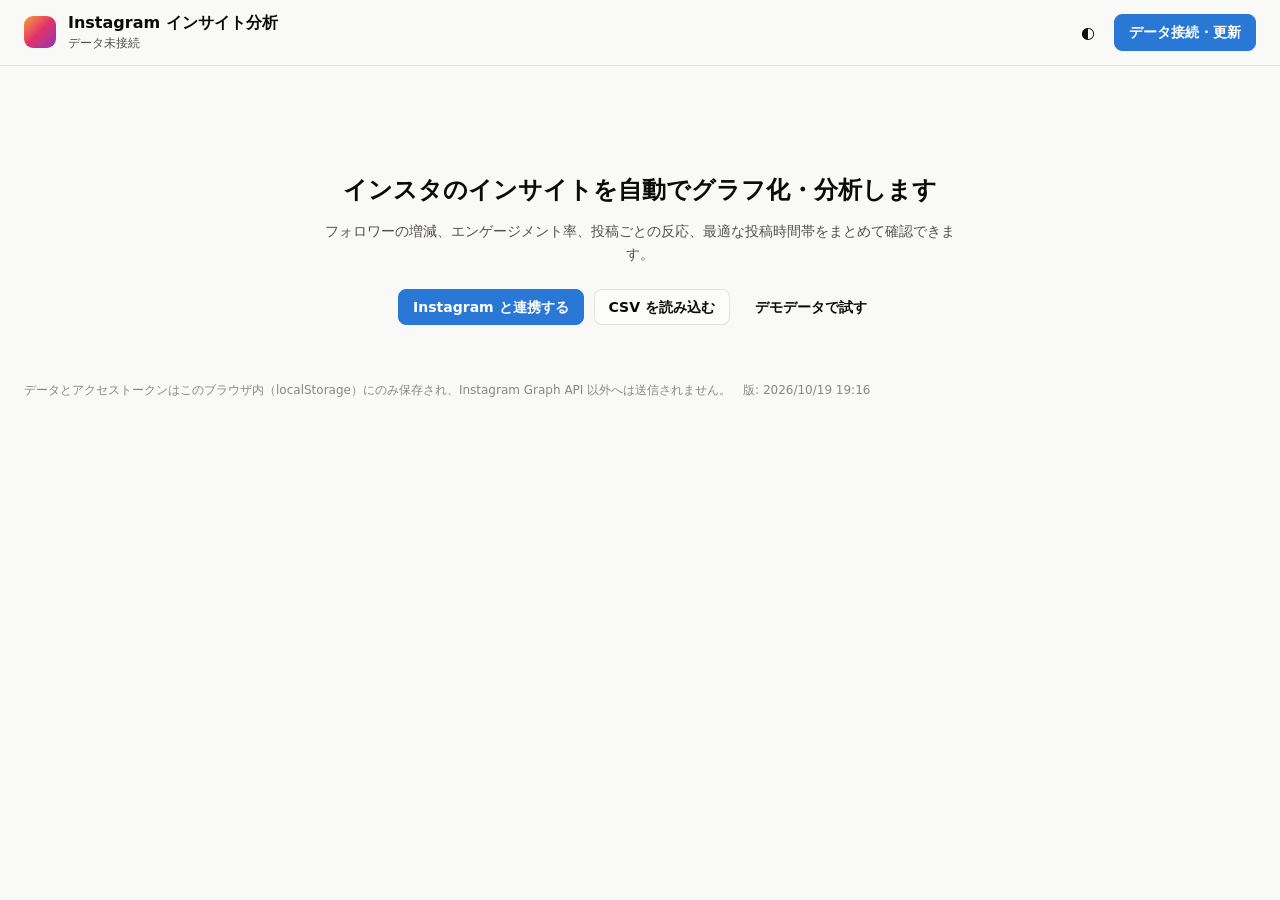
==== commit aa590d59: "Add files via upload" ====
--- a/index.html
+++ b/index.html
@@ -186,6 +186,39 @@
         <ul class="insights" id="insights"></ul>
       </section>
 
+      <!-- KPI ツリー -->
+      <section class="block" id="kpi-block">
+        <div class="block-head">
+          <h2>KPI ツリー（目標に対する進捗）</h2>
+          <p id="kpi-lead"></p>
+        </div>
+
+        <div class="grid-2-1">
+          <article class="card" id="kpi-funnel-card">
+            <header><div><h3>見る → 残す → つながる → HPへ</h3><p class="sub">投稿を見た人がたどる4段階。各段階の代表の数字と、1つ前からの通過率</p></div></header>
+            <ol class="stage-funnel" id="kpi-funnel"></ol>
+          </article>
+          <article class="card" id="kpi-kgi-card">
+            <header><div><h3>KGI</h3><p class="sub">興味関心層の獲得数（保存数＋フォロワー純増）</p></div></header>
+            <div id="kpi-kgi"></div>
+          </article>
+        </div>
+
+        <article class="card">
+          <header>
+            <div><h3>指標ごとの進捗</h3><p class="sub" id="kpi-table-sub"></p></div>
+            <div class="card-actions">
+              <button class="btn small" type="button" id="kpi-edit" aria-pressed="false">基準・目標を編集</button>
+              <button class="btn small" type="button" id="export-kpi">CSV 出力</button>
+            </div>
+          </header>
+          <div class="table-wrap">
+            <table class="data-table" id="kpi-table"><thead></thead><tbody></tbody></table>
+          </div>
+          <p class="help small" id="kpi-note"></p>
+        </article>
+      </section>
+
       <!-- フォロワー -->
       <section class="block">
         <div class="block-head"><h2>フォロワーの増減</h2></div>
@@ -237,6 +270,19 @@
           <header><div><h3>プロフィールからのアクション</h3><p class="sub">期間合計。ウェブサイト・電話・メッセージなど、押された種類ごとの件数</p></div></header>
           <div class="chart h-220"><canvas id="c-clicks" role="img" aria-label="プロフィールからのアクションの内訳"></canvas></div>
         </article>
+
+        <div class="grid-2" id="formats-row" hidden>
+          <article class="card" data-chart="c-formats-views">
+            <header><div><h3>形式別のビュー</h3><p class="sub" id="formats-sub"></p></div></header>
+            <div class="chart h-240"><canvas id="c-formats-views" role="img" aria-label="形式別のビュー"></canvas></div>
+          </article>
+          <article class="card">
+            <header><div><h3>形式別の投稿数と反応</h3><p class="sub">Top content formats の書き出し。日付を持たないため、期間フィルタの対象外です</p></div></header>
+            <div class="table-wrap">
+              <table class="data-table" id="formats-table"><thead></thead><tbody></tbody></table>
+            </div>
+          </article>
+        </div>
       </section>
 
       <!-- ストーリーズ -->
@@ -677,7 +723,7 @@
 
   <footer class="foot">
     データとアクセストークンはこのブラウザ内（localStorage）にのみ保存され、Instagram Graph API 以外へは送信されません。
-    <span class="build">版: <span id="build-stamp">2026/10/19 16:07</span></span>
+    <span class="build">版: <span id="build-stamp">2026/10/19 19:16</span></span>
   </footer>
 
   <!-- データ接続ダイアログ -->
--- a/css/style.css
+++ b/css/style.css
@@ -435,3 +435,29 @@
   .topbar-actions, .filters .segmented, .table-tools, .view-toggle, .kpi-trend, #trend-back { display: none; }
   .card { break-inside: avoid; }
 }
+
+/* ===== KPI ツリー ===== */
+.stage-funnel { list-style: none; margin: 0; padding: 0; display: grid; gap: 8px; }
+.stage-funnel li { display: grid; grid-template-columns: 1fr auto; gap: 2px 12px; align-items: baseline; padding: 10px 12px; border: 1px solid var(--border); border-radius: 10px; background: var(--surface-2); }
+.stage-funnel .st-name { font-weight: 600; font-size: 13px; }
+.stage-funnel .st-value { font-size: 18px; font-weight: 700; font-variant-numeric: tabular-nums; text-align: right; }
+.stage-funnel .st-metric { grid-column: 1; font-size: 12px; color: var(--text-secondary); }
+.stage-funnel .st-rate { grid-column: 2; font-size: 12px; color: var(--text-secondary); text-align: right; white-space: nowrap; }
+.stage-funnel .st-note { grid-column: 1 / -1; font-size: 11px; color: var(--text-muted); margin-top: 2px; }
+
+.kgi-box { text-align: center; padding: 8px 0 4px; }
+.kgi-box .kgi-value { font-size: 34px; font-weight: 700; line-height: 1.1; font-variant-numeric: tabular-nums; }
+.kgi-box .kgi-unit { font-size: 13px; color: var(--text-secondary); margin-left: 4px; font-weight: 500; }
+.kgi-box .kgi-sub { font-size: 12px; color: var(--text-secondary); margin-top: 6px; }
+
+.goal-bar { position: relative; height: 8px; border-radius: 999px; background: var(--surface-2); overflow: hidden; min-width: 90px; }
+.goal-bar span { position: absolute; inset: 0 auto 0 0; border-radius: 999px; background: var(--series-1); }
+.goal-bar.reached span { background: var(--good-bg); }
+.goal-bar.behind span { background: var(--series-neg); }
+.kpi-status { font-size: 11px; font-weight: 600; padding: 1px 7px; border-radius: 999px; white-space: nowrap; }
+.kpi-status.reached { background: var(--good-bg); color: #fff; }
+.kpi-status.onTrack { background: var(--surface-2); color: var(--text-secondary); border: 1px solid var(--border); }
+.kpi-status.behind { background: var(--warn-bg); color: #0b0b0b; }
+.kpi-status.none { background: var(--surface-2); color: var(--text-muted); }
+.kpi-stage-row td { background: var(--surface-2); font-weight: 600; font-size: 12px; color: var(--text-secondary); }
+#kpi-table input[type="number"] { width: 84px; padding: 2px 6px; font: inherit; font-size: 12px; text-align: right; }
